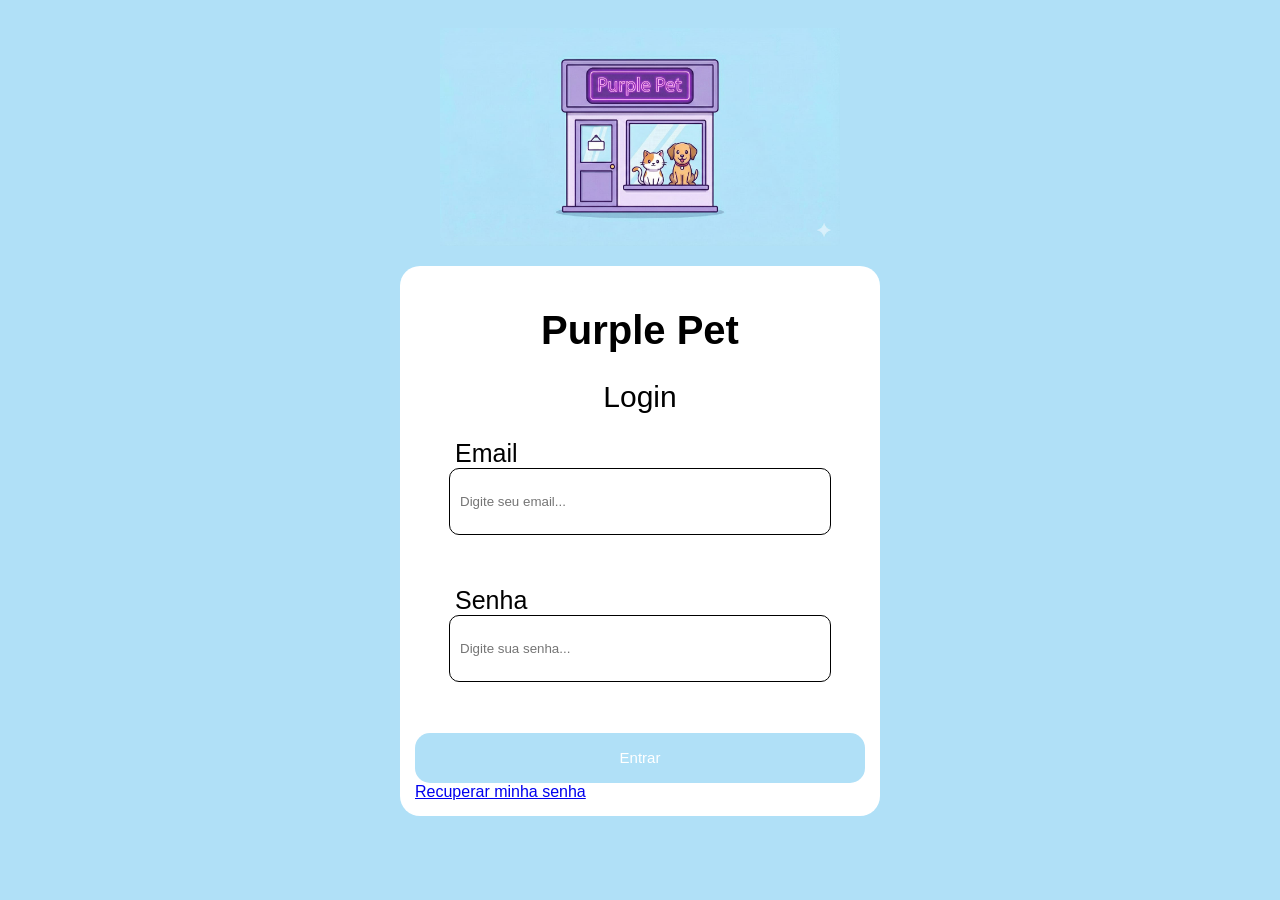
==== index.html @ 858b3f64 "." ====
<!DOCTYPE html>
<html lang="pt-br">

<head>
    <meta charset="UTF-8">
    <meta name="viewport" content="width=device-width, initial-scale=1.0">
    <title>Purple Pet</title>
    <link rel="shortcut icon" href="111.jpeg" type="image/x-icon">
    <link rel="stylesheet" href="style.css">
</head>

<body>

    <img src="imagempet.jpeg" alt="">

    <div>
        <h1>Purple Pet</h1>
        <h2>Login</h2>
        <label for="email" id="email">Email</label><br>
        <input type="email" id="email" placeholder="Digite seu email..."> <br> <br>

        <label for="senha" id="senha">Senha</label><br>
        <input type="password" id="senha" placeholder="Digite sua senha..."> <br> <br>

        <a href="paginaPet.html">
            <button>Entrar</button>
        </a>

        <a href="recuperarSenha.html">Recuperar minha senha</a>
    </div>






</body>

</html>
---- style.css ----
body {
    background-color: #B0E0F7;
    font-family: Arial, Helvetica, sans-serif;
    padding: 20px;
}

img {
    width: 100%;
    max-width: 400px;
    display: block;
    margin: 0 auto 20px;
}

div {
    background-color: white;
    width: 100%;
    max-width: 450px;
    margin: auto;
    padding: 15px;
    border-radius: 20px;
}

h1 {
    text-align: center;
    font-size: 40px;
    font-weight: 900;
}

h2 {
    text-align: center;
    font-size: 30px;
    font-weight: 300;
}

input {
    width: 80%;
    height: 45px;
    border-radius: 10px;
    border: 1px solid black;
    padding: 10px;
    margin-bottom: 15px;
    margin-left: auto;
    margin-right: auto;
    display: block;
}

label {
    font-size: 25px;
    margin: 40px;

}

button {
    border-radius: 15px;
    height: 50px;
    width: 100%;
    background-color: #B0E0F7;
    font-size: 15px;
    color: white;
    border: none;
    cursor: pointer;
}

button:hover {
    background-color: #8ccde9;
}

@media (max-width: 600px) {
    h1 {
        font-size: 32px;
    }

    h2 {
        font-size: 24px;
    }
}
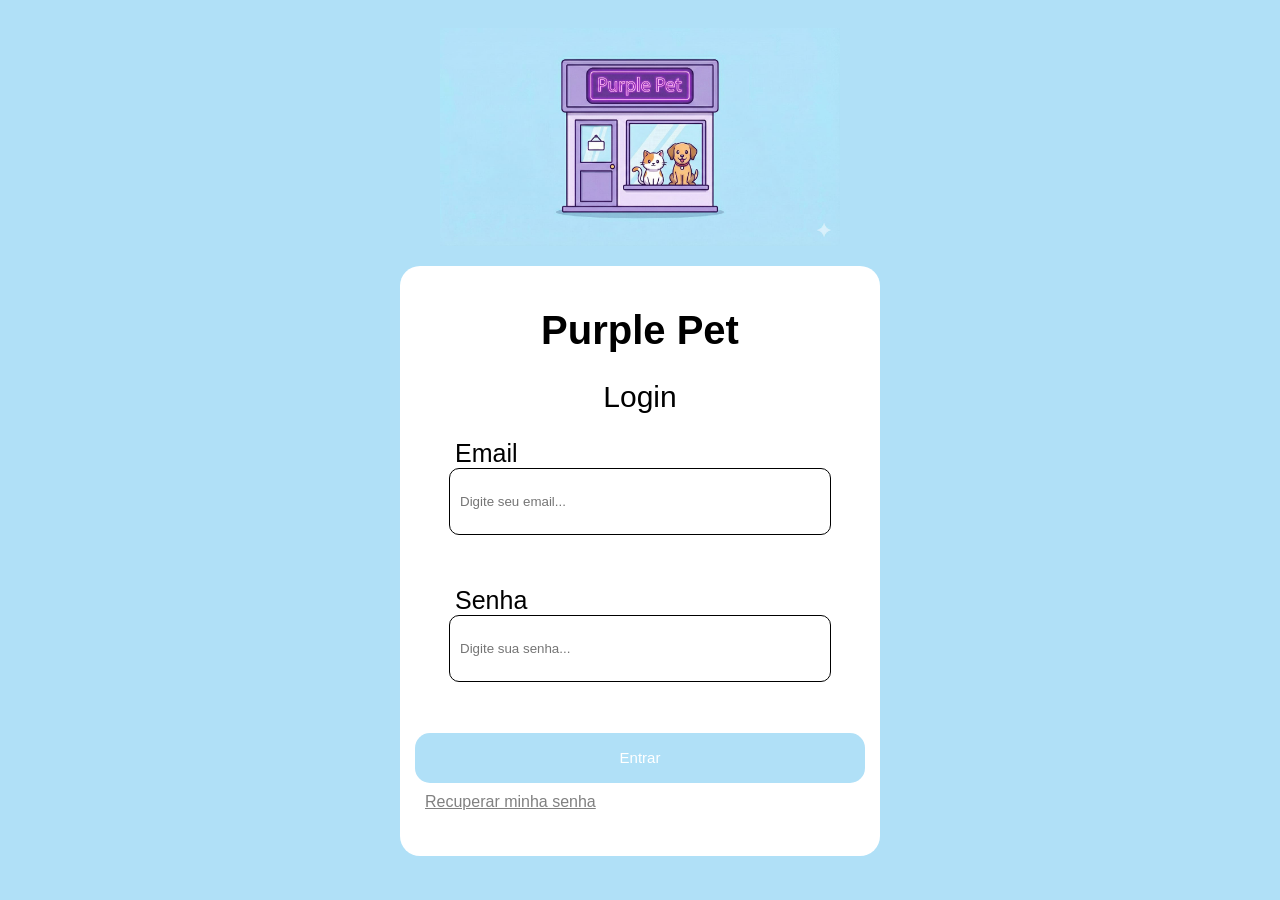
==== commit 634997d9: "." ====
--- a/index.html
+++ b/index.html
@@ -26,7 +26,7 @@
             <button>Entrar</button>
         </a>
 
-        <a href="recuperarSenha.html">Recuperar minha senha</a>
+        <a href="recuperarSenha.html" class="recuperar">Recuperar minha senha</a>
     </div>
 
 
--- a/style.css
+++ b/style.css
@@ -13,7 +13,7 @@
 
 div {
     background-color: white;
-    width: 100%;
+    width: 80%;
     max-width: 450px;
     margin: auto;
     padding: 15px;
@@ -74,3 +74,11 @@
         font-size: 24px;
     }
 }
+
+.recuperar{
+    color: gray;
+    padding: 10px;
+    margin-bottom: 20px;
+    display: block;
+    
+}
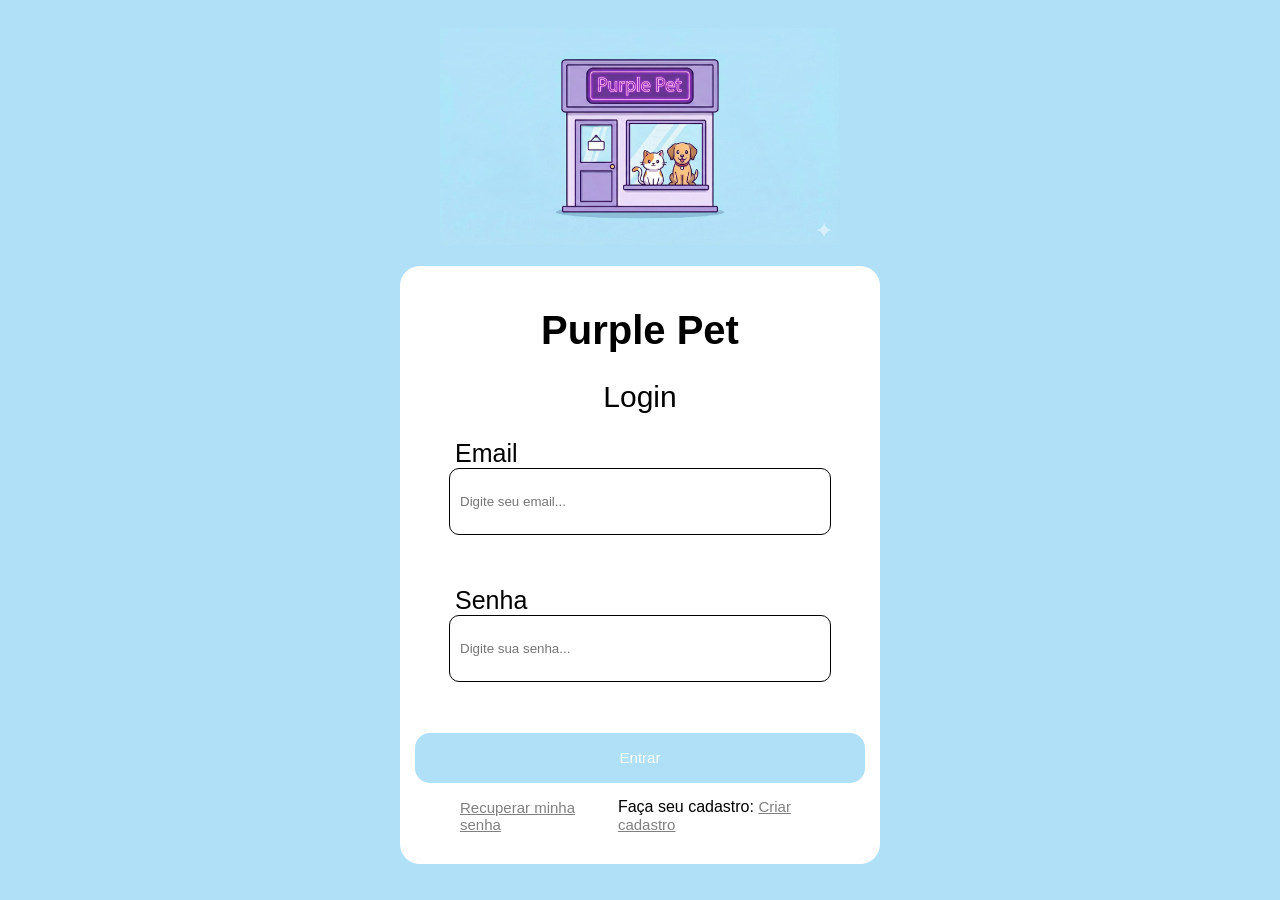
==== commit 2963d45f: "." ====
--- a/index.html
+++ b/index.html
@@ -1,39 +1,42 @@
-<!DOCTYPE html>
+<!doctype html>
 <html lang="pt-br">
+  <head>
+    <meta charset="UTF-8" />
+    <meta name="viewport" content="width=device-width, initial-scale=1.0" />
+    <title>Purple Pet</title>
+    <link rel="shortcut icon" href="111.jpeg" type="image/x-icon" />
+    <link rel="stylesheet" href="style.css" />
+  </head>
 
-<head>
-    <meta charset="UTF-8">
-    <meta name="viewport" content="width=device-width, initial-scale=1.0">
-    <title>Purple Pet</title>
-    <link rel="shortcut icon" href="111.jpeg" type="image/x-icon">
-    <link rel="stylesheet" href="style.css">
-</head>
-
-<body>
-
-    <img src="imagempet.jpeg" alt="">
+  <body>
+    <img src="imagempet.jpeg" alt="" />
 
     <div>
-        <h1>Purple Pet</h1>
-        <h2>Login</h2>
-        <label for="email" id="email">Email</label><br>
-        <input type="email" id="email" placeholder="Digite seu email..."> <br> <br>
+      <h1>Purple Pet</h1>
+      <h2>Login</h2>
+      <label for="email" id="email">Email</label><br />
+      <input type="email" id="email" placeholder="Digite seu email..." /> <br />
+      <br />
 
-        <label for="senha" id="senha">Senha</label><br>
-        <input type="password" id="senha" placeholder="Digite sua senha..."> <br> <br>
+      <label for="senha" id="senha">Senha</label><br />
+      <input type="password" id="senha" placeholder="Digite sua senha..." />
+      <br />
+      <br />
 
-        <a href="paginaPet.html">
-            <button>Entrar</button>
-        </a>
+      <a href="paginaPet.html">
+        <button>Entrar</button>
+      </a>
 
-        <a href="recuperarSenha.html" class="recuperar">Recuperar minha senha</a>
+      <div class="links">
+        <a href="recuperarSenha.html" class="recuperar"
+          >Recuperar minha senha</a
+        >
+
+        <p>
+          Faça seu cadastro:
+          <a href="criarCadastro.html" class="recuperar">Criar cadastro</a>
+        </p>
+      </div>
     </div>
-
-
-
-
-
-
-</body>
-
-</html>+  </body>
+</html>
--- a/style.css
+++ b/style.css
@@ -5,7 +5,7 @@
 }
 
 img {
-    width: 100%;
+    width: 80%;
     max-width: 400px;
     display: block;
     margin: 0 auto 20px;
@@ -16,6 +16,8 @@
     width: 80%;
     max-width: 450px;
     margin: auto;
+    margin-left: auto;
+    margin-right: auto;
     padding: 15px;
     border-radius: 20px;
 }
@@ -75,10 +77,18 @@
     }
 }
 
+.links{
+    display: flex;
+    gap: 20px;
+    align-items: center;
+}
+
 .recuperar{
-    color: gray;
-    padding: 10px;
-    margin-bottom: 20px;
-    display: block;
+    color: grey;
+    font-size: 15px;
+}
+.links p{
+    margin: 0%;
+}
     
-}
+
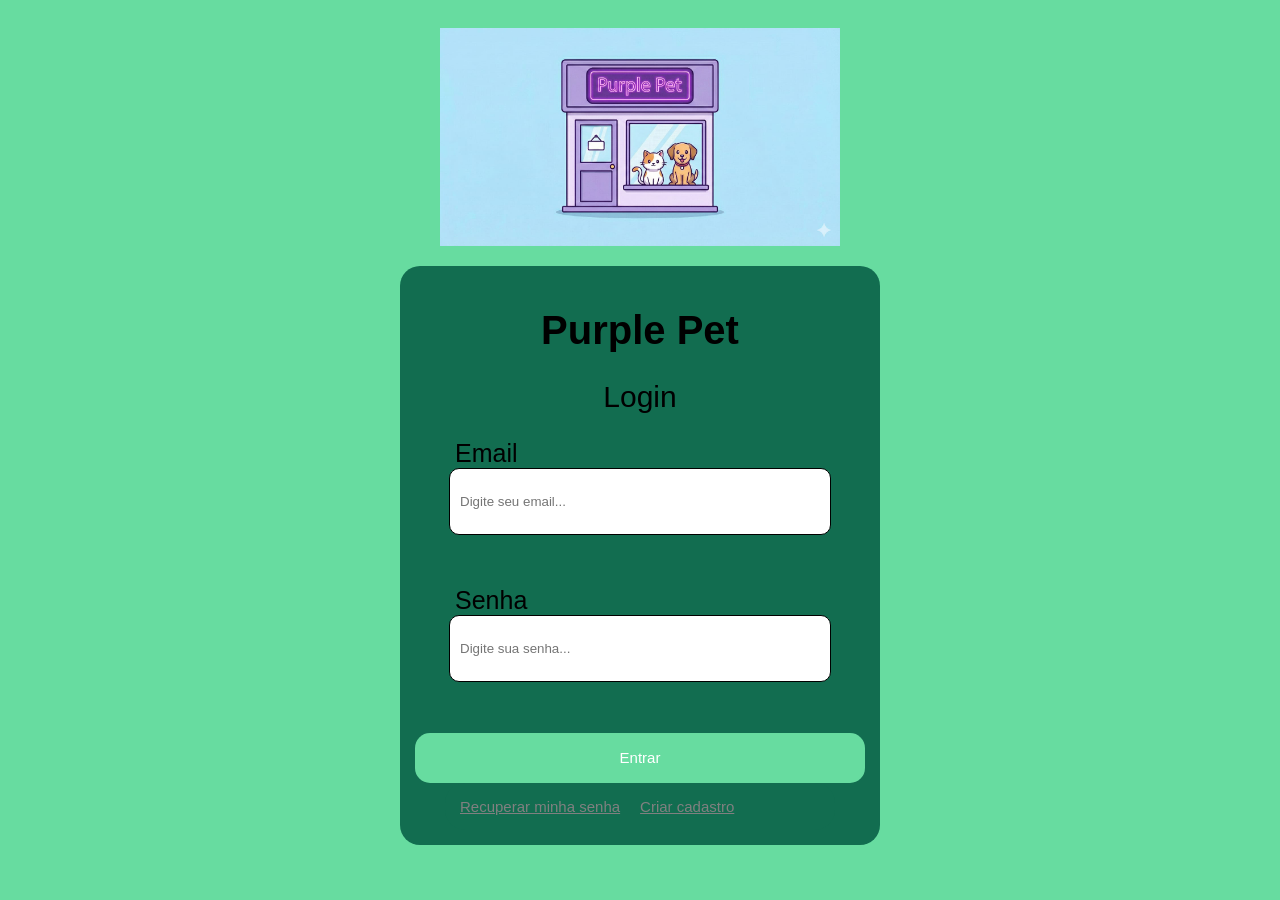
==== commit 78fa1938: "." ====
--- a/index.html
+++ b/index.html
@@ -1,42 +1,42 @@
 <!doctype html>
 <html lang="pt-br">
-  <head>
-    <meta charset="UTF-8" />
-    <meta name="viewport" content="width=device-width, initial-scale=1.0" />
-    <title>Purple Pet</title>
-    <link rel="shortcut icon" href="111.jpeg" type="image/x-icon" />
-    <link rel="stylesheet" href="style.css" />
-  </head>
 
-  <body>
-    <img src="imagempet.jpeg" alt="" />
+<head>
+  <meta charset="UTF-8" />
+  <meta name="viewport" content="width=device-width, initial-scale=1.0" />
+  <title>Purple Pet</title>
+  <link rel="shortcut icon" href="111.jpeg" type="image/x-icon" />
+  <link rel="stylesheet" href="style.css" />
+</head>
 
-    <div>
-      <h1>Purple Pet</h1>
-      <h2>Login</h2>
-      <label for="email" id="email">Email</label><br />
-      <input type="email" id="email" placeholder="Digite seu email..." /> <br />
-      <br />
+<body>
+  <img src="imagempet.jpeg" alt="" />
 
-      <label for="senha" id="senha">Senha</label><br />
-      <input type="password" id="senha" placeholder="Digite sua senha..." />
-      <br />
-      <br />
+  <div>
+    <h1>Purple Pet</h1>
+    <h2>Login</h2>
+    <label for="email" id="email">Email</label><br />
+    <input type="email" id="email" placeholder="Digite seu email..." /> <br />
+    <br />
 
-      <a href="paginaPet.html">
-        <button>Entrar</button>
-      </a>
+    <label for="senha" id="senha">Senha</label><br />
+    <input type="password" id="senha" placeholder="Digite sua senha..." />
+    <br />
+    <br />
 
-      <div class="links">
-        <a href="recuperarSenha.html" class="recuperar"
-          >Recuperar minha senha</a
-        >
+    <a href="paginaPet.html">
+      <button>Entrar</button>
+    </a>
 
-        <p>
-          Faça seu cadastro:
-          <a href="criarCadastro.html" class="recuperar">Criar cadastro</a>
-        </p>
-      </div>
+    <div class="links">
+      <a href="recuperarSenha.html" class="recuperar">Recuperar minha senha</a>
+
+
+
+      <a href="criarCadastro.html" class="recuperar">Criar cadastro</a>
+
     </div>
-  </body>
-</html>
+  </div>
+</body>
+
+</html>
--- a/style.css
+++ b/style.css
@@ -1,5 +1,5 @@
 body {
-    background-color: #B0E0F7;
+    background-color: #67dca0;
     font-family: Arial, Helvetica, sans-serif;
     padding: 20px;
 }
@@ -12,7 +12,7 @@
 }
 
 div {
-    background-color: white;
+    background-color: #126d50;
     width: 80%;
     max-width: 450px;
     margin: auto;
@@ -56,7 +56,7 @@
     border-radius: 15px;
     height: 50px;
     width: 100%;
-    background-color: #B0E0F7;
+    background-color: #67dca0;
     font-size: 15px;
     color: white;
     border: none;
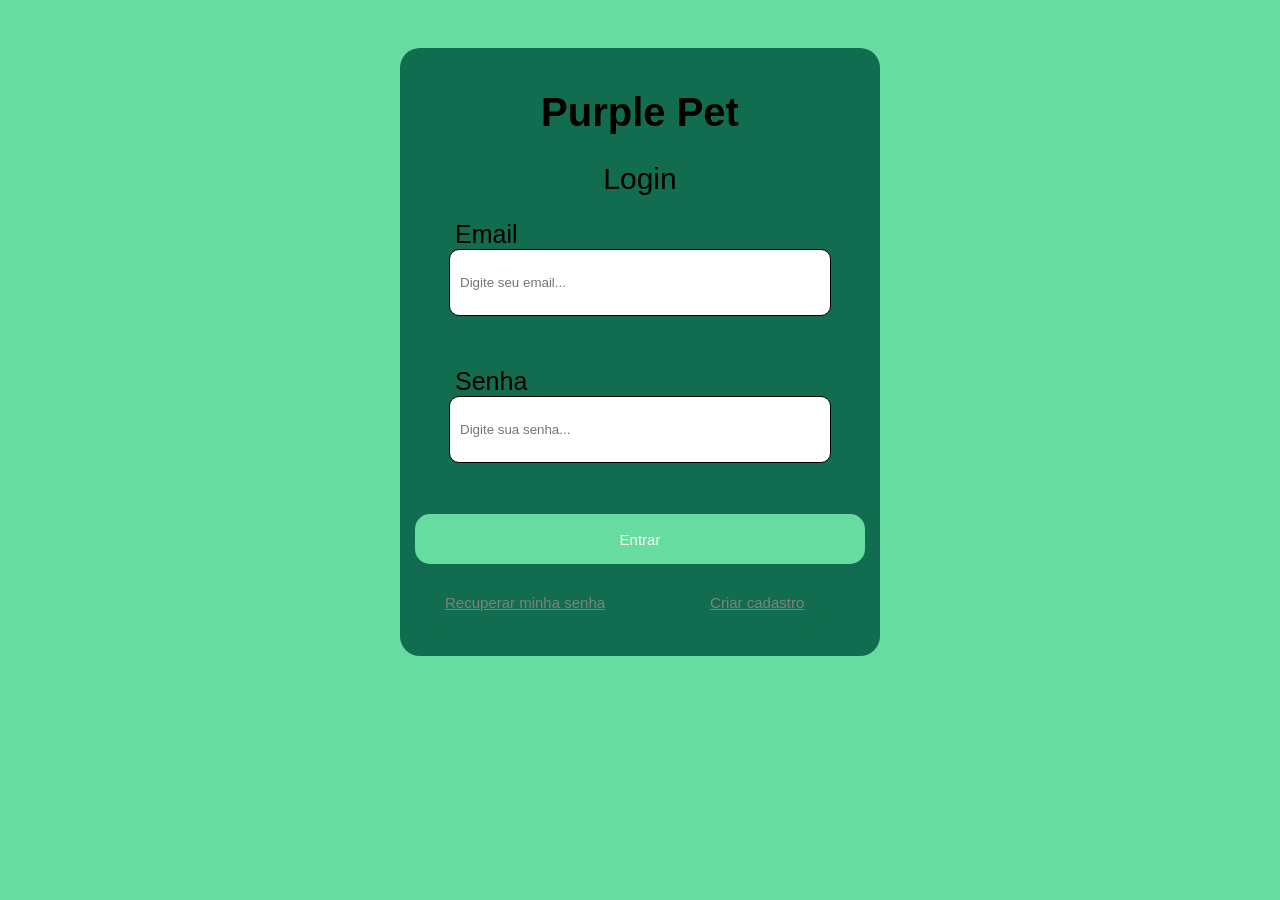
==== commit 651161fe: "." ====
--- a/index.html
+++ b/index.html
@@ -10,7 +10,7 @@
 </head>
 
 <body>
-  <img src="imagempet.jpeg" alt="" />
+  <img src="" alt="" />
 
   <div>
     <h1>Purple Pet</h1>
--- a/style.css
+++ b/style.css
@@ -79,16 +79,15 @@
 
 .links{
     display: flex;
-    gap: 20px;
+    gap: 105px;
     align-items: center;
+    margin: 15px;
 }
 
 .recuperar{
     color: grey;
     font-size: 15px;
 }
-.links p{
-    margin: 0%;
-}
+
     
 
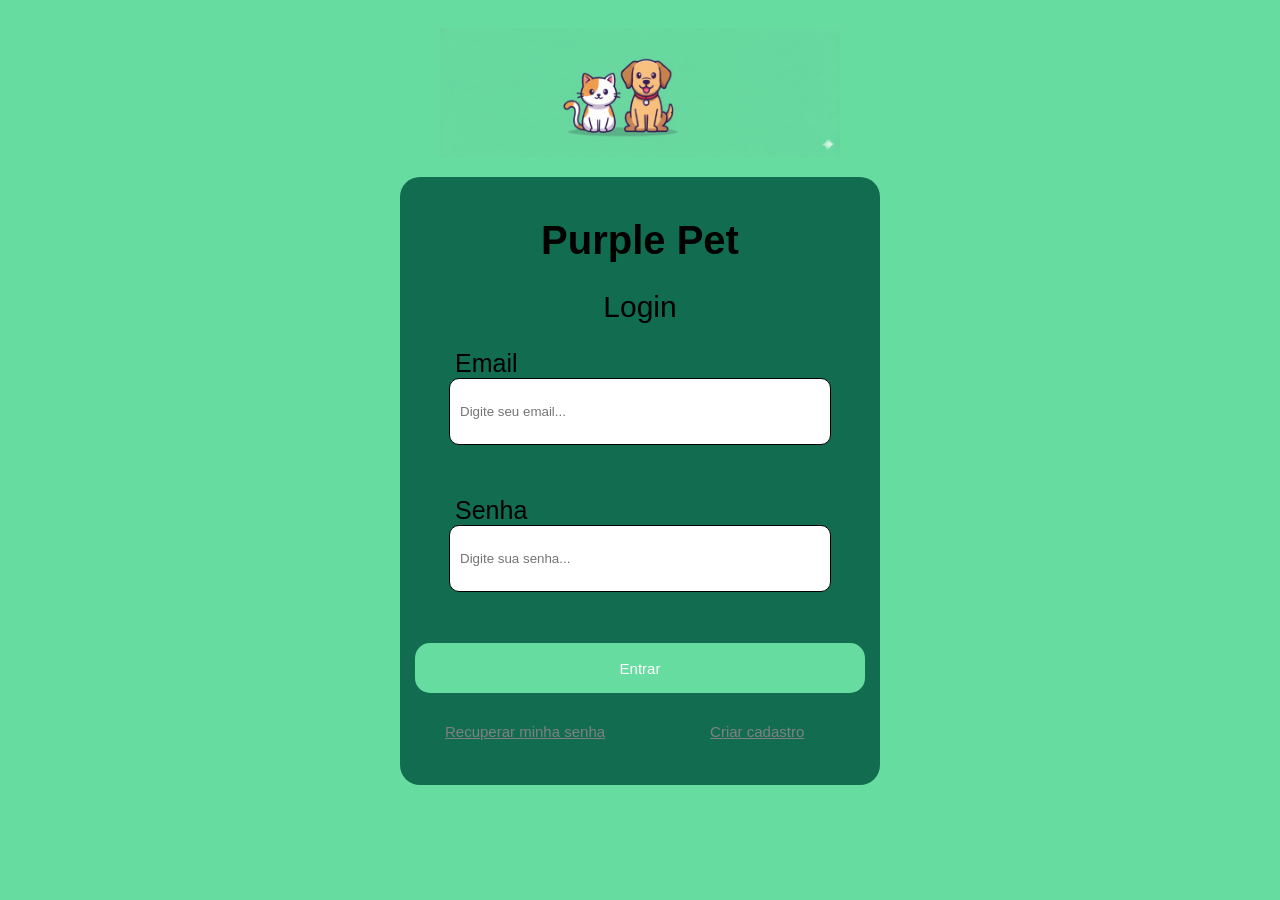
==== commit d593cf3a: "Update index.html" ====
--- a/index.html
+++ b/index.html
@@ -10,7 +10,7 @@
 </head>
 
 <body>
-  <img src="" alt="" />
+  <img src="paginaInicial.jpeg.png" alt="" />
 
   <div>
     <h1>Purple Pet</h1>
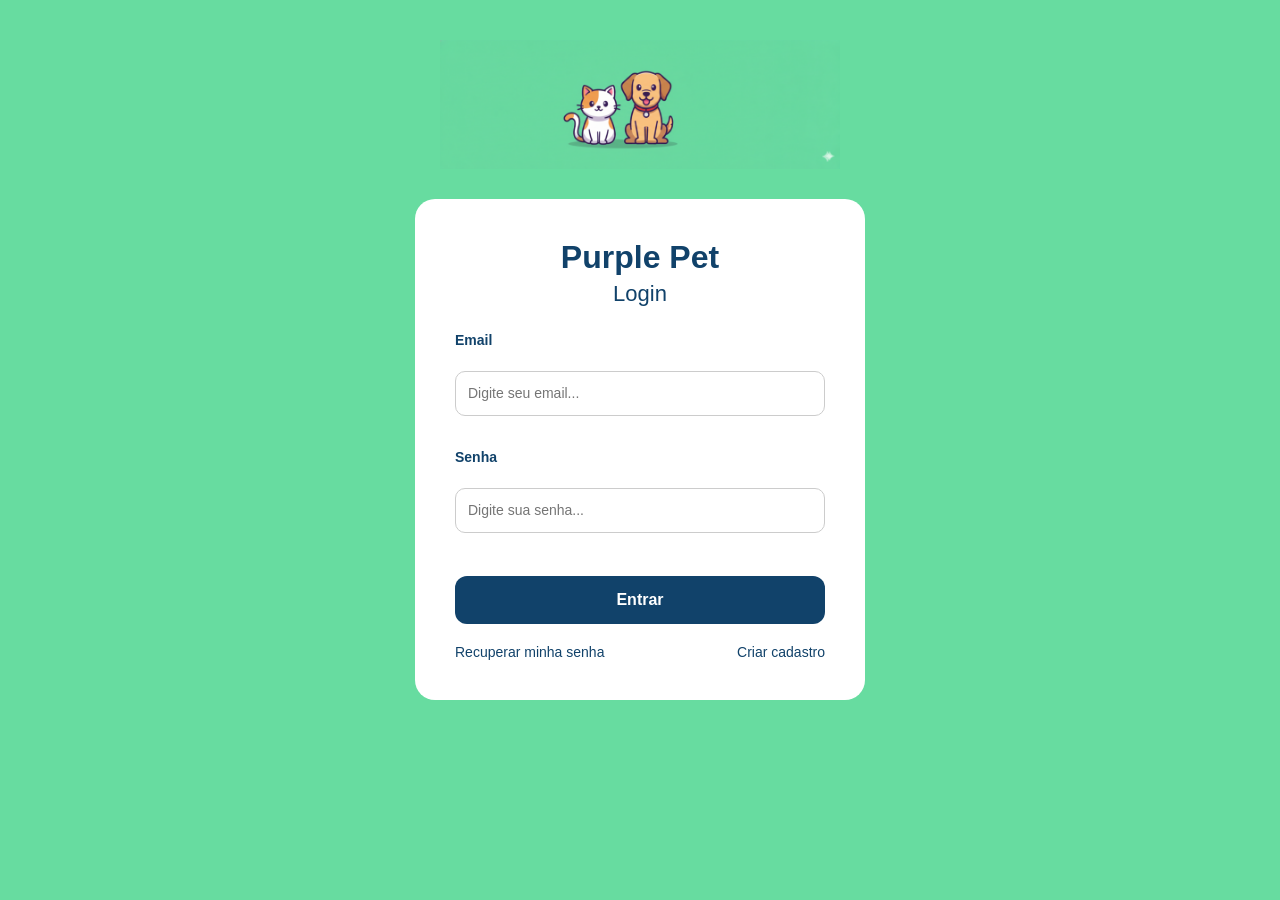
==== commit 287cb358: "Update index.html" ====
--- a/index.html
+++ b/index.html
@@ -7,6 +7,7 @@
   <title>Purple Pet</title>
   <link rel="shortcut icon" href="111.jpeg" type="image/x-icon" />
   <link rel="stylesheet" href="style.css" />
+  
 </head>
 
 <body>
--- a/style.css
+++ b/style.css
@@ -1,93 +1,113 @@
+* {
+    margin: 0;
+    padding: 0;
+    box-sizing: border-box;
+}
+
 body {
     background-color: #67dca0;
     font-family: Arial, Helvetica, sans-serif;
-    padding: 20px;
+    padding: 40px 20px;
 }
 
 img {
     width: 80%;
     max-width: 400px;
     display: block;
-    margin: 0 auto 20px;
+    margin: 0 auto 30px;
 }
 
-div {
-    background-color: #126d50;
-    width: 80%;
+body > div {
+    background-color: white;
+    width: 90%;
     max-width: 450px;
-    margin: auto;
-    margin-left: auto;
-    margin-right: auto;
-    padding: 15px;
+    margin: 0 auto;
+    padding: 40px;
     border-radius: 20px;
 }
 
 h1 {
     text-align: center;
-    font-size: 40px;
-    font-weight: 900;
+    font-size: 32px;
+    font-weight: 700;
+    margin-bottom: 5px;
+    color: #11426a;
 }
 
 h2 {
     text-align: center;
-    font-size: 30px;
-    font-weight: 300;
+    font-size: 22px;
+    font-weight: 400;
+    margin-bottom: 25px;
+    color: #11426a;
+}
+
+label {
+    display: block;
+    margin-top: 15px;
+    margin-bottom: 5px;
+    font-weight: bold;
+    font-size: 14px;
+    color: #11426a;
 }
 
 input {
-    width: 80%;
+    width: 100%;
     height: 45px;
     border-radius: 10px;
-    border: 1px solid black;
-    padding: 10px;
-    margin-bottom: 15px;
-    margin-left: auto;
-    margin-right: auto;
-    display: block;
+    border: 1px solid #ccc;
+    padding: 12px;
+    font-size: 14px;
 }
 
-label {
-    font-size: 25px;
-    margin: 40px;
-
+input:focus {
+    outline: none;
+    border: 1px solid #11426a;
 }
 
 button {
-    border-radius: 15px;
-    height: 50px;
+    border-radius: 12px;
+    height: 48px;
     width: 100%;
-    background-color: #67dca0;
-    font-size: 15px;
+    background-color: #11426a;
+    font-size: 16px;
     color: white;
     border: none;
     cursor: pointer;
+    margin-top: 25px;
+    font-weight: 600;
 }
 
 button:hover {
-    background-color: #8ccde9;
+    opacity: 0.9;
+}
+
+.links {
+    display: flex;
+    justify-content: space-between;
+    margin-top: 20px;
+}
+
+.recuperar {
+    color: #11426a;
+    font-size: 14px;
+    text-decoration: none;
+}
+
+.recuperar:hover {
+    text-decoration: underline;
 }
 
 @media (max-width: 600px) {
+    body > div {
+        padding: 30px 20px;
+    }
+
     h1 {
-        font-size: 32px;
+        font-size: 26px;
     }
 
     h2 {
-        font-size: 24px;
+        font-size: 18px;
     }
 }
-
-.links{
-    display: flex;
-    gap: 105px;
-    align-items: center;
-    margin: 15px;
-}
-
-.recuperar{
-    color: grey;
-    font-size: 15px;
-}
-
-    
-
